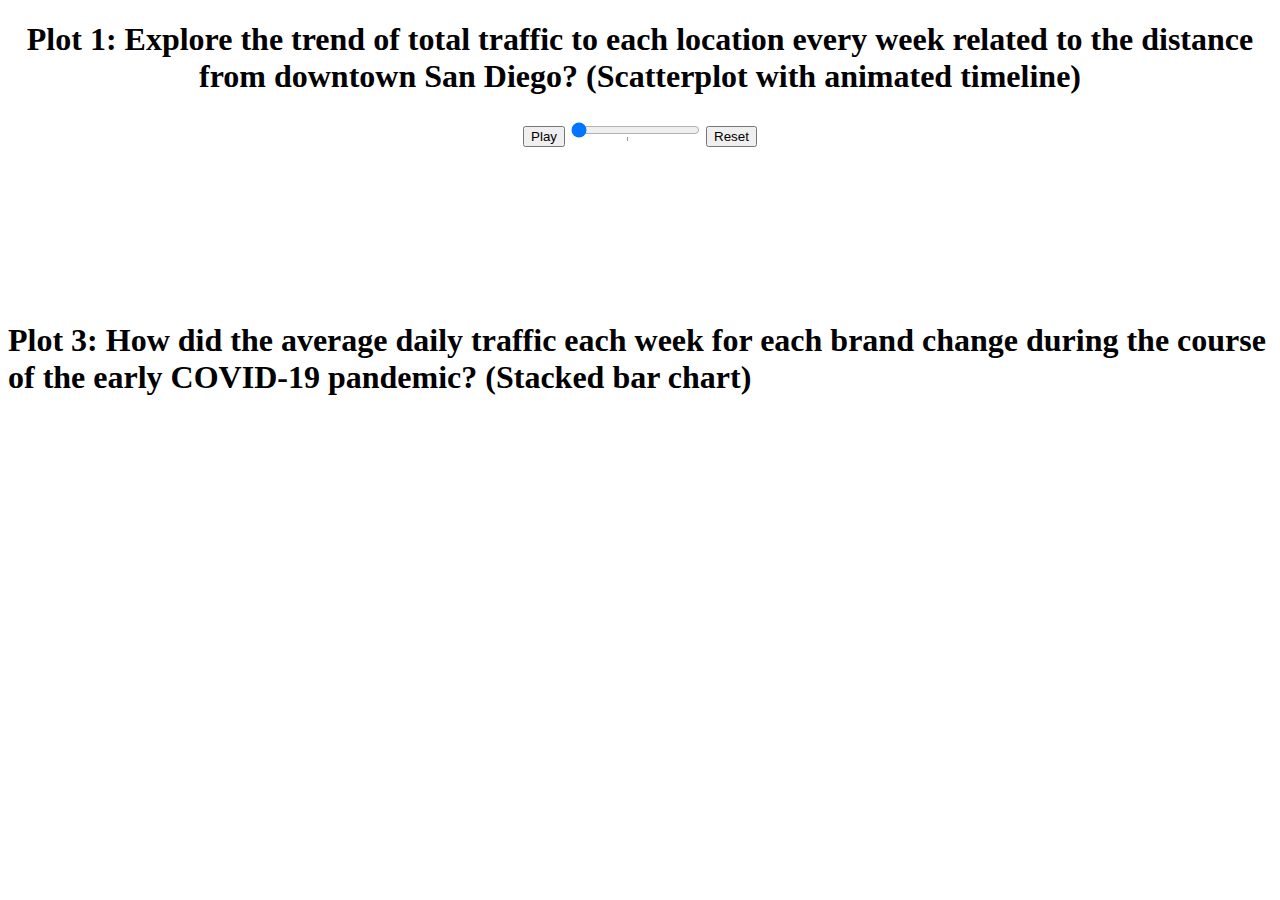
==== ari/index.html @ f0f419c9 "Init commit" ====
<!DOCTYPE html>
<html lang="en">

<head>
  <meta charset="UTF-8">
  <meta name="viewport" content="width=device-width, initial-scale=1.0">
  <meta http-equiv="X-UA-Compatible" content="ie=edge">
  <style>
    circle[data-location="McDonalds"] {
      fill: #ba0900;
    }

    circle[data-location="Wendys"] {
      fill: #acad7b;
    }

    circle[data-location="Burger King"] {
      fill: #000e8a;
    }
    #plot1Container {
      margin: auto;
      text-align: center;
    }

    svg text {
      font-family: sans-serif;
    }
  </style>
  <title>Final Project DV: Ari</title>
</head>

<body>
  <div id="plot1Container">
    <h1>Plot 1: Explore the trend of total traffic to each location every week related to the distance from downtown San Diego? (Scatterplot with animated timeline)</h1>
    <button type="button" id="plot1PlayPause">Play</button>
    <input type="range" min="0" max="56" value="0" id="plot1WeekRange" list="covidWeek">
    <button type="button" id="plot1Reset">Reset</button>
    <datalist id="covidWeek">
      <option value="24"></option>
    </datalist>
    <br>
    <svg id="plot1SVG"></svg>
  </div>
  <h1>Plot 3: How did the average daily traffic each week for each brand change during the course of the early COVID-19 pandemic? (Stacked bar chart)</h1>
</body>
<script src="../d3.js"></script>
<script src="ari.js"></script>

</html>
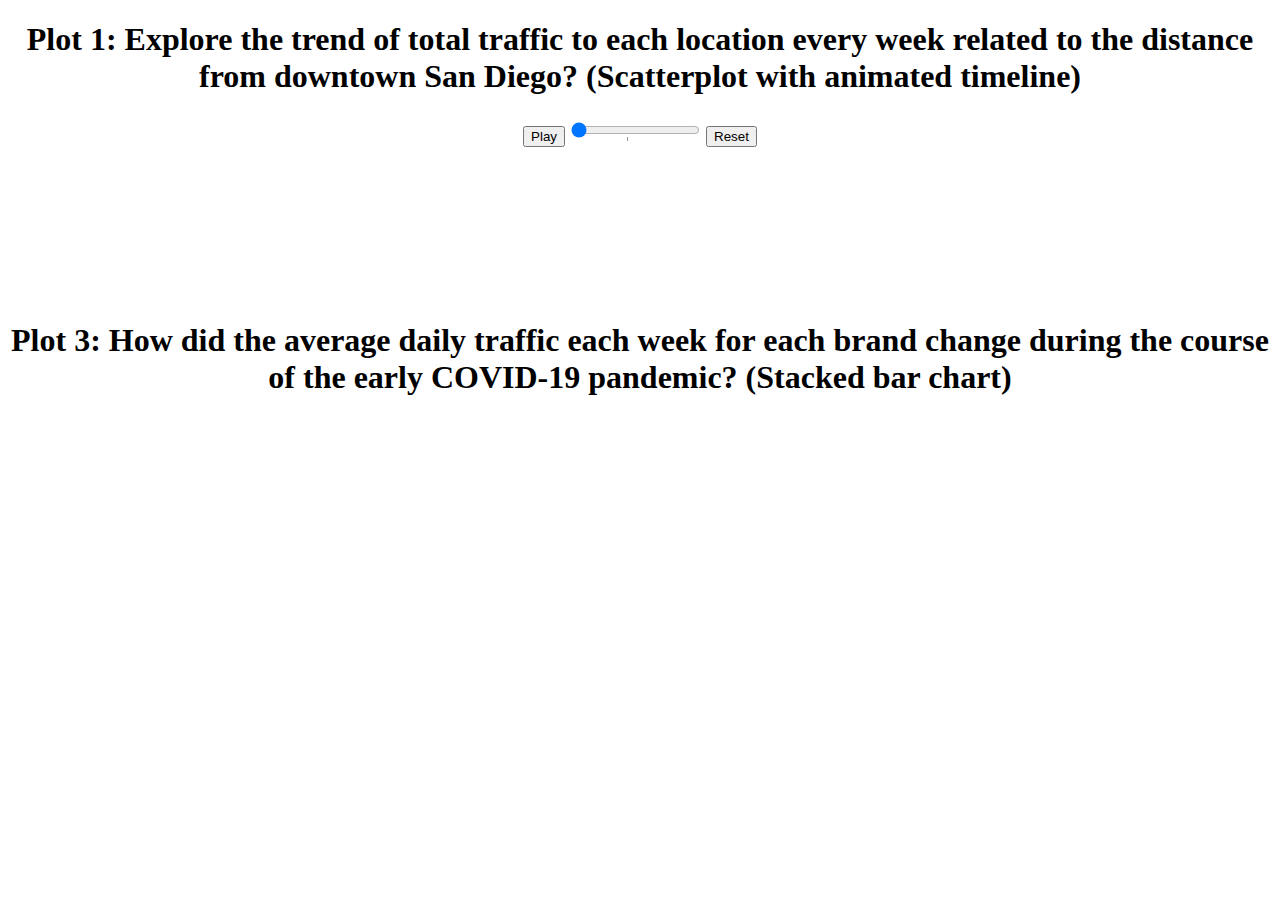
==== commit 7a1f2e51: "Add second graph, integrate with first" ====
--- a/ari/index.html
+++ b/ari/index.html
@@ -17,7 +17,17 @@
     circle[data-location="Burger King"] {
       fill: #000e8a;
     }
-    #plot1Container {
+
+    #plot3Group-mcdonalds {
+      fill: #ba0900;
+    }
+    #plot3Group-wendys {
+      fill: #acad7b;
+    }
+    #plot3Group-burgerking {
+      fill: #000e8a;
+    }
+    #plot1Container, #plot3Container {
       margin: auto;
       text-align: center;
     }
@@ -41,9 +51,18 @@
     <br>
     <svg id="plot1SVG"></svg>
   </div>
-  <h1>Plot 3: How did the average daily traffic each week for each brand change during the course of the early COVID-19 pandemic? (Stacked bar chart)</h1>
+  <div id="plot3Container">
+    <h1>Plot 3: How did the average daily traffic each week for each brand change during the course of the early COVID-19 pandemic? (Stacked bar chart)</h1>
+    <br>
+    <svg id="plot3SVG"></svg>
+  </div>
 </body>
 <script src="../d3.js"></script>
-<script src="ari.js"></script>
+<script src="ari-preprocessing.js"></script>
+<script>
+  window.updatePlot3 = () => {};
+</script>
+<script src="ari-plot1.js"></script>
+<script src="ari-plot3.js"></script>
 
 </html>
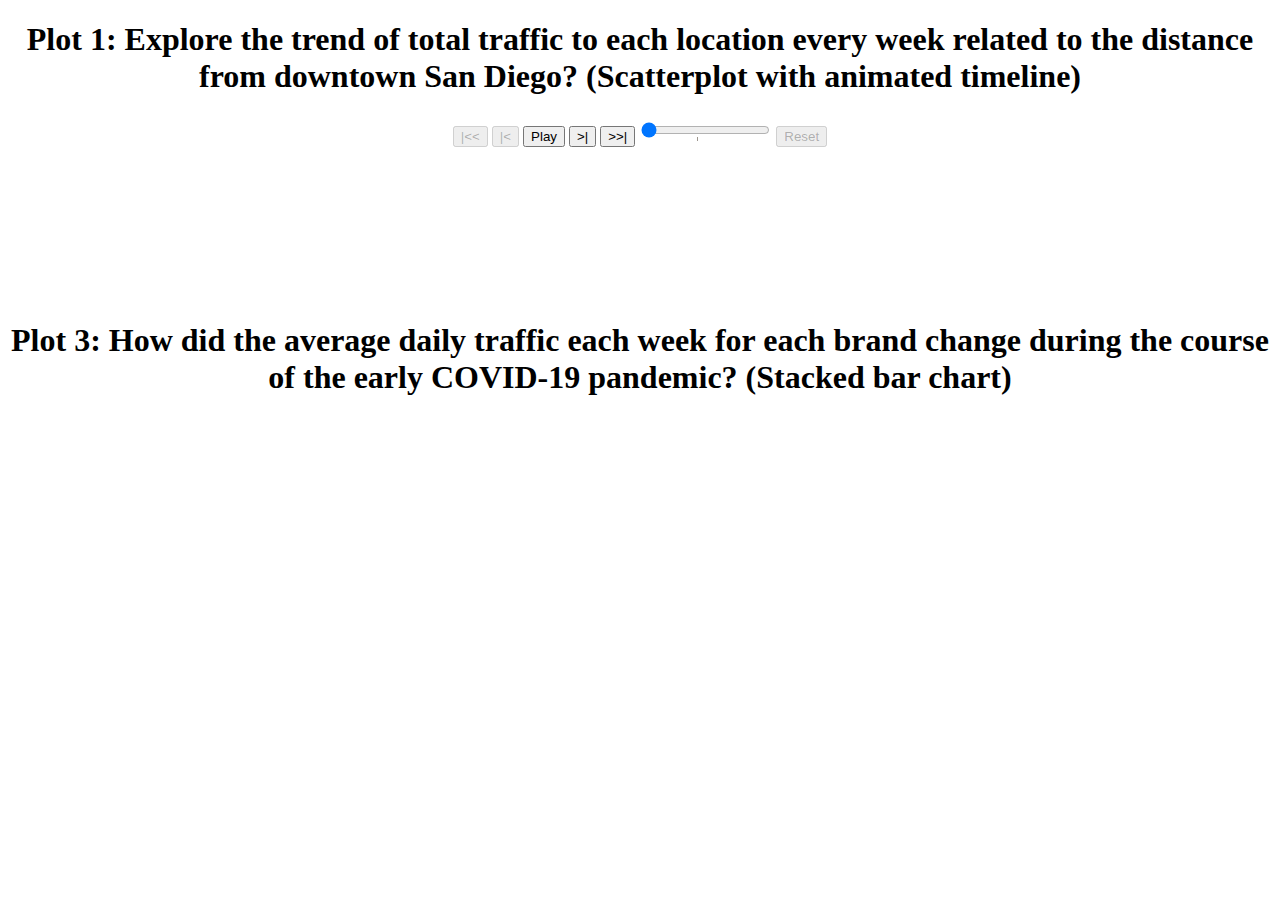
==== commit 898d5167: "Added playback controls to plot1" ====
--- a/ari/index.html
+++ b/ari/index.html
@@ -42,9 +42,14 @@
 <body>
   <div id="plot1Container">
     <h1>Plot 1: Explore the trend of total traffic to each location every week related to the distance from downtown San Diego? (Scatterplot with animated timeline)</h1>
+    <button type="button" disabled class="plot1Reset">|&lt;&lt;</button>
+    <button type="button" disabled id="plot1Back">|&lt;</button>
     <button type="button" id="plot1PlayPause">Play</button>
+    <button type="button" id="plot1Fwd">&gt;|</button>
+    <button type="button" id="plot1End">&gt&gt;|</button>
+
     <input type="range" min="0" max="56" value="0" id="plot1WeekRange" list="covidWeek">
-    <button type="button" id="plot1Reset">Reset</button>
+    <button type="button" disabled class="plot1Reset">Reset</button>
     <datalist id="covidWeek">
       <option value="24"></option>
     </datalist>
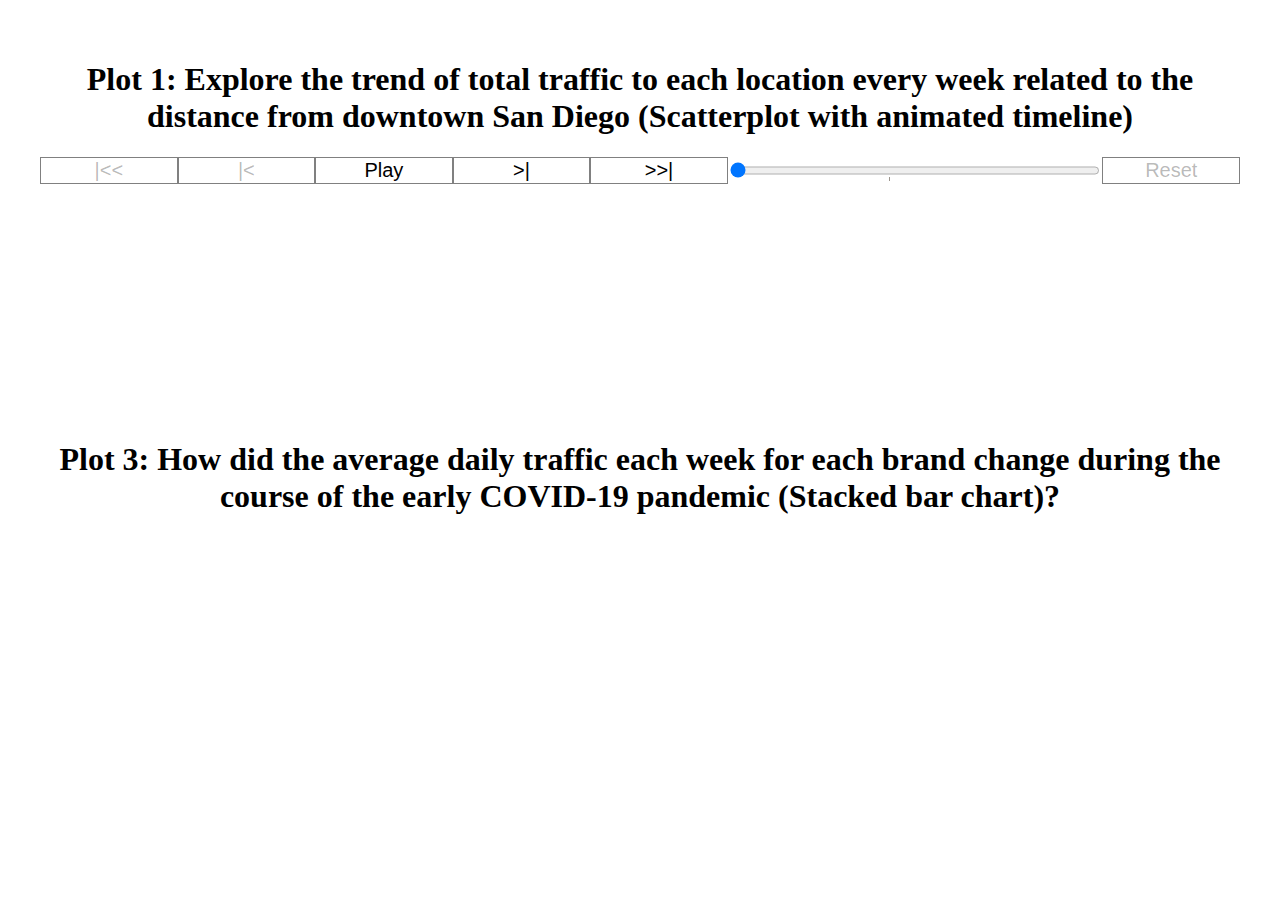
==== commit 9333f558: "Add tooltips" ====
--- a/ari/index.html
+++ b/ari/index.html
@@ -5,59 +5,32 @@
   <meta charset="UTF-8">
   <meta name="viewport" content="width=device-width, initial-scale=1.0">
   <meta http-equiv="X-UA-Compatible" content="ie=edge">
-  <style>
-    circle[data-location="McDonalds"] {
-      fill: #ba0900;
-    }
-
-    circle[data-location="Wendys"] {
-      fill: #acad7b;
-    }
-
-    circle[data-location="Burger King"] {
-      fill: #000e8a;
-    }
-
-    #plot3Group-mcdonalds {
-      fill: #ba0900;
-    }
-    #plot3Group-wendys {
-      fill: #acad7b;
-    }
-    #plot3Group-burgerking {
-      fill: #000e8a;
-    }
-    #plot1Container, #plot3Container {
-      margin: auto;
-      text-align: center;
-    }
-
-    svg text {
-      font-family: sans-serif;
-    }
-  </style>
+  <link href="ari-style.css" rel="stylesheet"/>
   <title>Final Project DV: Ari</title>
 </head>
 
 <body>
-  <div id="plot1Container">
-    <h1>Plot 1: Explore the trend of total traffic to each location every week related to the distance from downtown San Diego? (Scatterplot with animated timeline)</h1>
-    <button type="button" disabled class="plot1Reset">|&lt;&lt;</button>
-    <button type="button" disabled id="plot1Back">|&lt;</button>
-    <button type="button" id="plot1PlayPause">Play</button>
-    <button type="button" id="plot1Fwd">&gt;|</button>
-    <button type="button" id="plot1End">&gt&gt;|</button>
+  <div id="plot1Container" class="container">
+    <h1>Plot 1: Explore the trend of total traffic to each location every week related to the distance from downtown San Diego (Scatterplot with animated timeline)</h1>
+    <div id="plot1Controls">
+      <button type="button" disabled class="plot1Reset">|&lt;&lt;</button>
+      <button type="button" disabled id="plot1Back">|&lt;</button>
+      <button type="button" id="plot1PlayPause">Play</button>
+      <button type="button" id="plot1Fwd">&gt;|</button>
+      <button type="button" id="plot1End">&gt&gt;|</button>
+      <input type="range" min="0" max="56" value="0" id="plot1WeekRange" list="covidWeek">
+      <button type="button" disabled class="plot1Reset">Reset</button>
+    </div>
 
-    <input type="range" min="0" max="56" value="0" id="plot1WeekRange" list="covidWeek">
-    <button type="button" disabled class="plot1Reset">Reset</button>
+
     <datalist id="covidWeek">
       <option value="24"></option>
     </datalist>
     <br>
     <svg id="plot1SVG"></svg>
   </div>
-  <div id="plot3Container">
-    <h1>Plot 3: How did the average daily traffic each week for each brand change during the course of the early COVID-19 pandemic? (Stacked bar chart)</h1>
+  <div id="plot3Container" class="container">
+    <h1>Plot 3: How did the average daily traffic each week for each brand change during the course of the early COVID-19 pandemic (Stacked bar chart)?</h1>
     <br>
     <svg id="plot3SVG"></svg>
   </div>
--- a/ari/ari-style.css
+++ b/ari/ari-style.css
@@ -0,0 +1,38 @@
+.color-mcdonalds {
+  fill: #ba0900;
+}
+.color-wendys {
+  fill: #acad7b;
+}
+.color-burgerking {
+  fill: #000e8a;
+}
+.container{
+  margin: auto;
+  text-align: center;
+  padding:2em;
+}
+#plot1Controls {
+  display:flex;
+}
+#plot1Controls button {
+  display:block;
+  flex:1;
+}
+#plot1Controls input {
+  flex: 3;
+}
+
+svg text {
+  font-family: sans-serif;
+}
+
+button {
+  font-size: 1.25em;
+  background-color: #FFFFFF;
+  border: 1px solid grey;
+  cursor:pointer;
+}
+button:disabled {
+  cursor:not-allowed;
+}
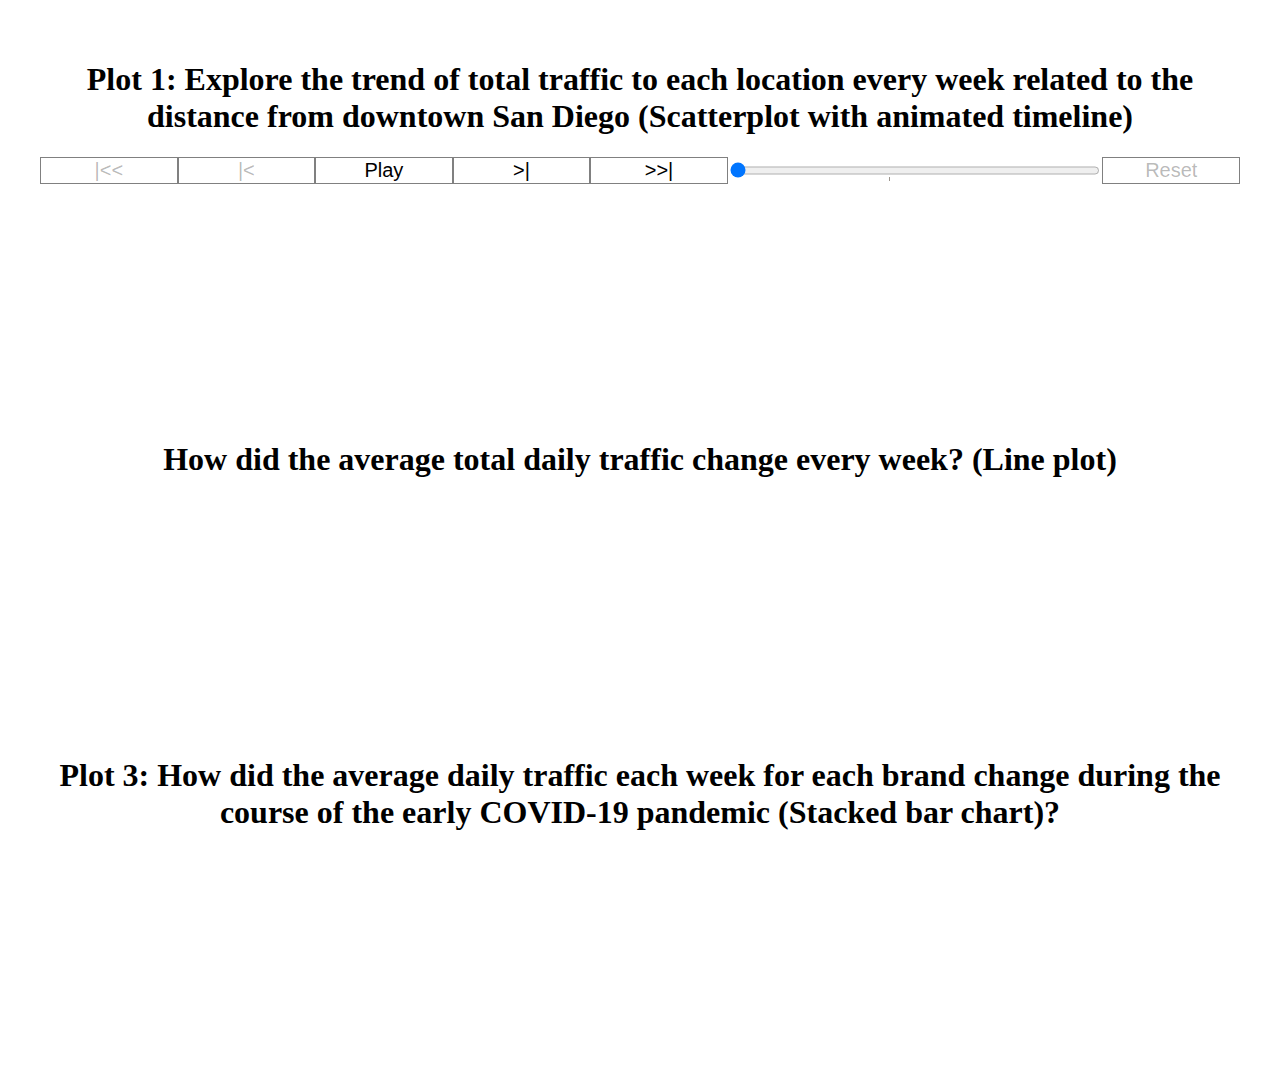
==== commit 656dd7b9: "Initially add pranav's files & begin plot 2" ====
--- a/ari/index.html
+++ b/ari/index.html
@@ -21,13 +21,16 @@
       <input type="range" min="0" max="56" value="0" id="plot1WeekRange" list="covidWeek">
       <button type="button" disabled class="plot1Reset">Reset</button>
     </div>
-
-
     <datalist id="covidWeek">
       <option value="24"></option>
     </datalist>
     <br>
     <svg id="plot1SVG"></svg>
+  </div>
+  <div id="plot2Container" class="container">
+    <h1>How did the average total daily traffic change every week? (Line plot)</h1>
+    <br>
+    <svg id="plot2SVG"></svg>
   </div>
   <div id="plot3Container" class="container">
     <h1>Plot 3: How did the average daily traffic each week for each brand change during the course of the early COVID-19 pandemic (Stacked bar chart)?</h1>
@@ -41,6 +44,7 @@
   window.updatePlot3 = () => {};
 </script>
 <script src="ari-plot1.js"></script>
+<script src="ari-plot2.js"></script>
 <script src="ari-plot3.js"></script>
 
 </html>
--- a/ari/ari-style.css
+++ b/ari/ari-style.css
@@ -36,3 +36,9 @@
 button:disabled {
   cursor:not-allowed;
 }
+.covidSpectre {
+  fill: #BBB;
+}
+.covidLabel {
+  pointer-events: none;
+}
